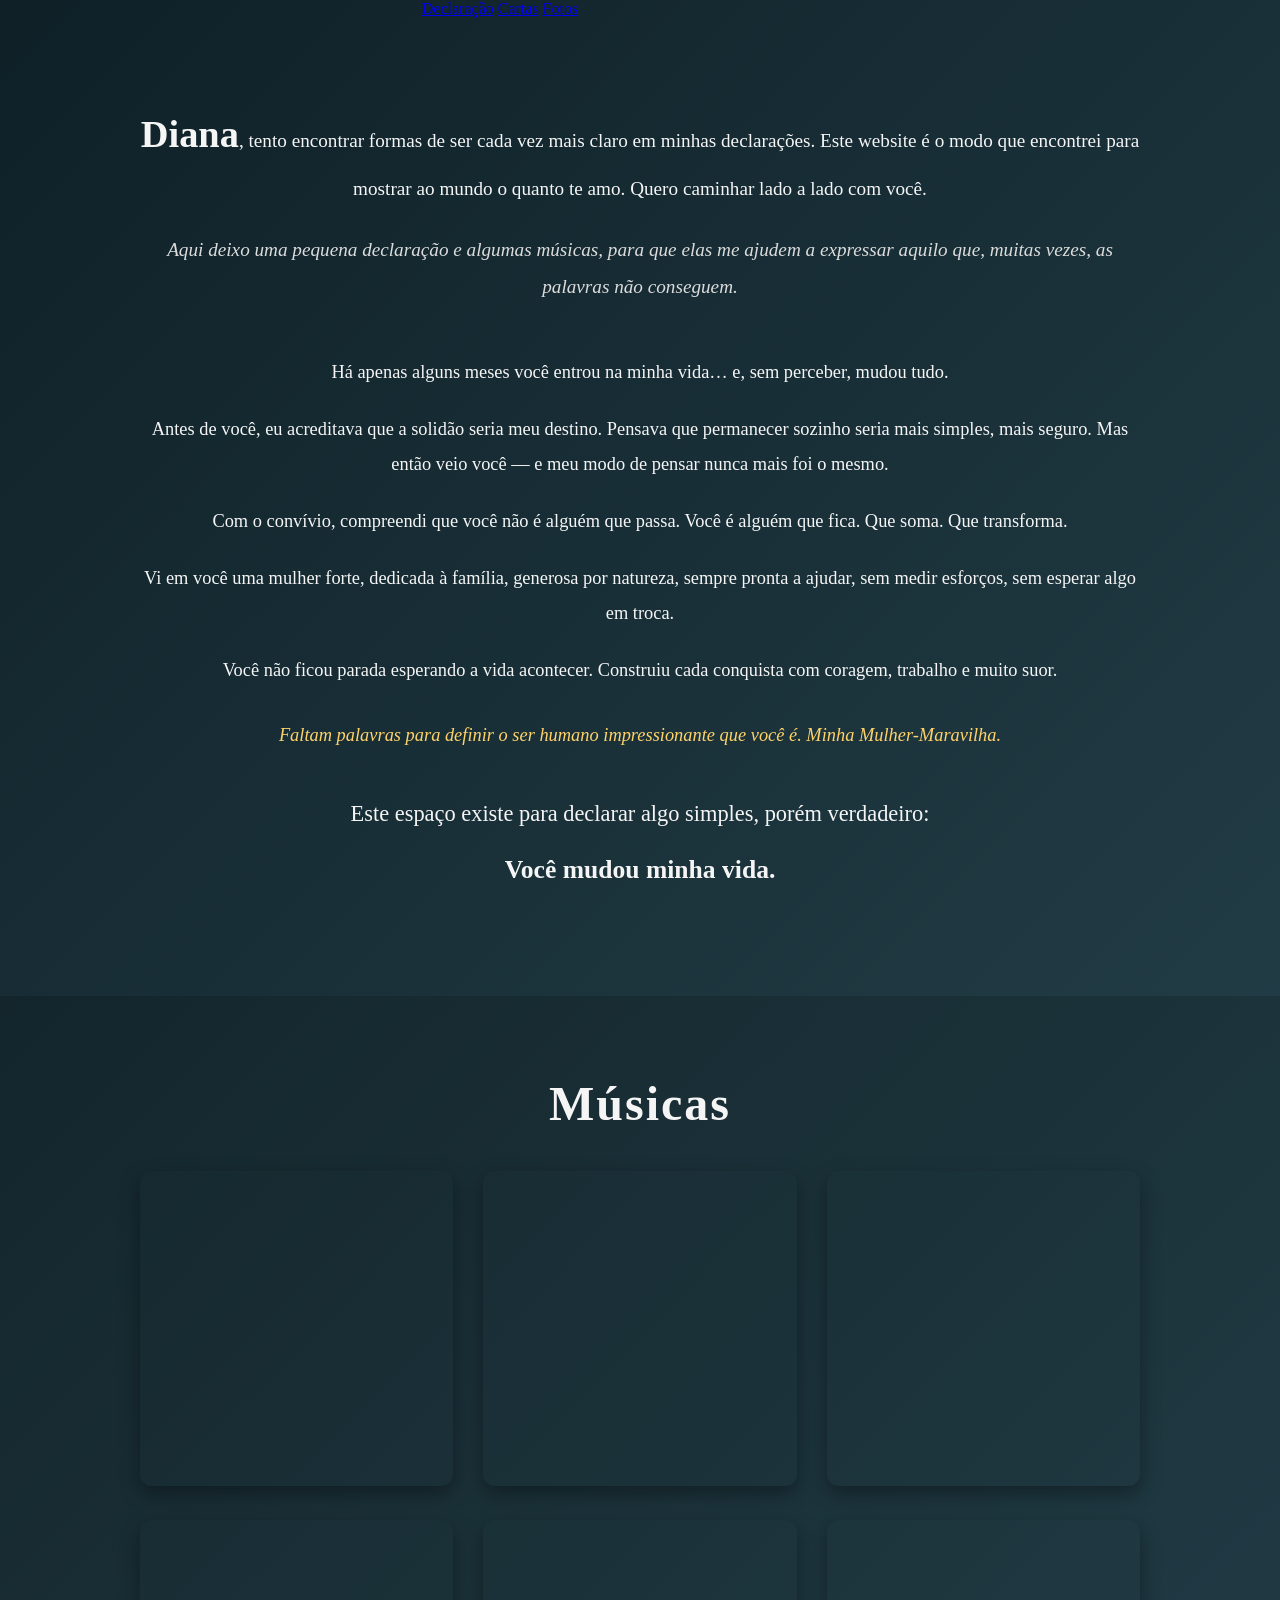
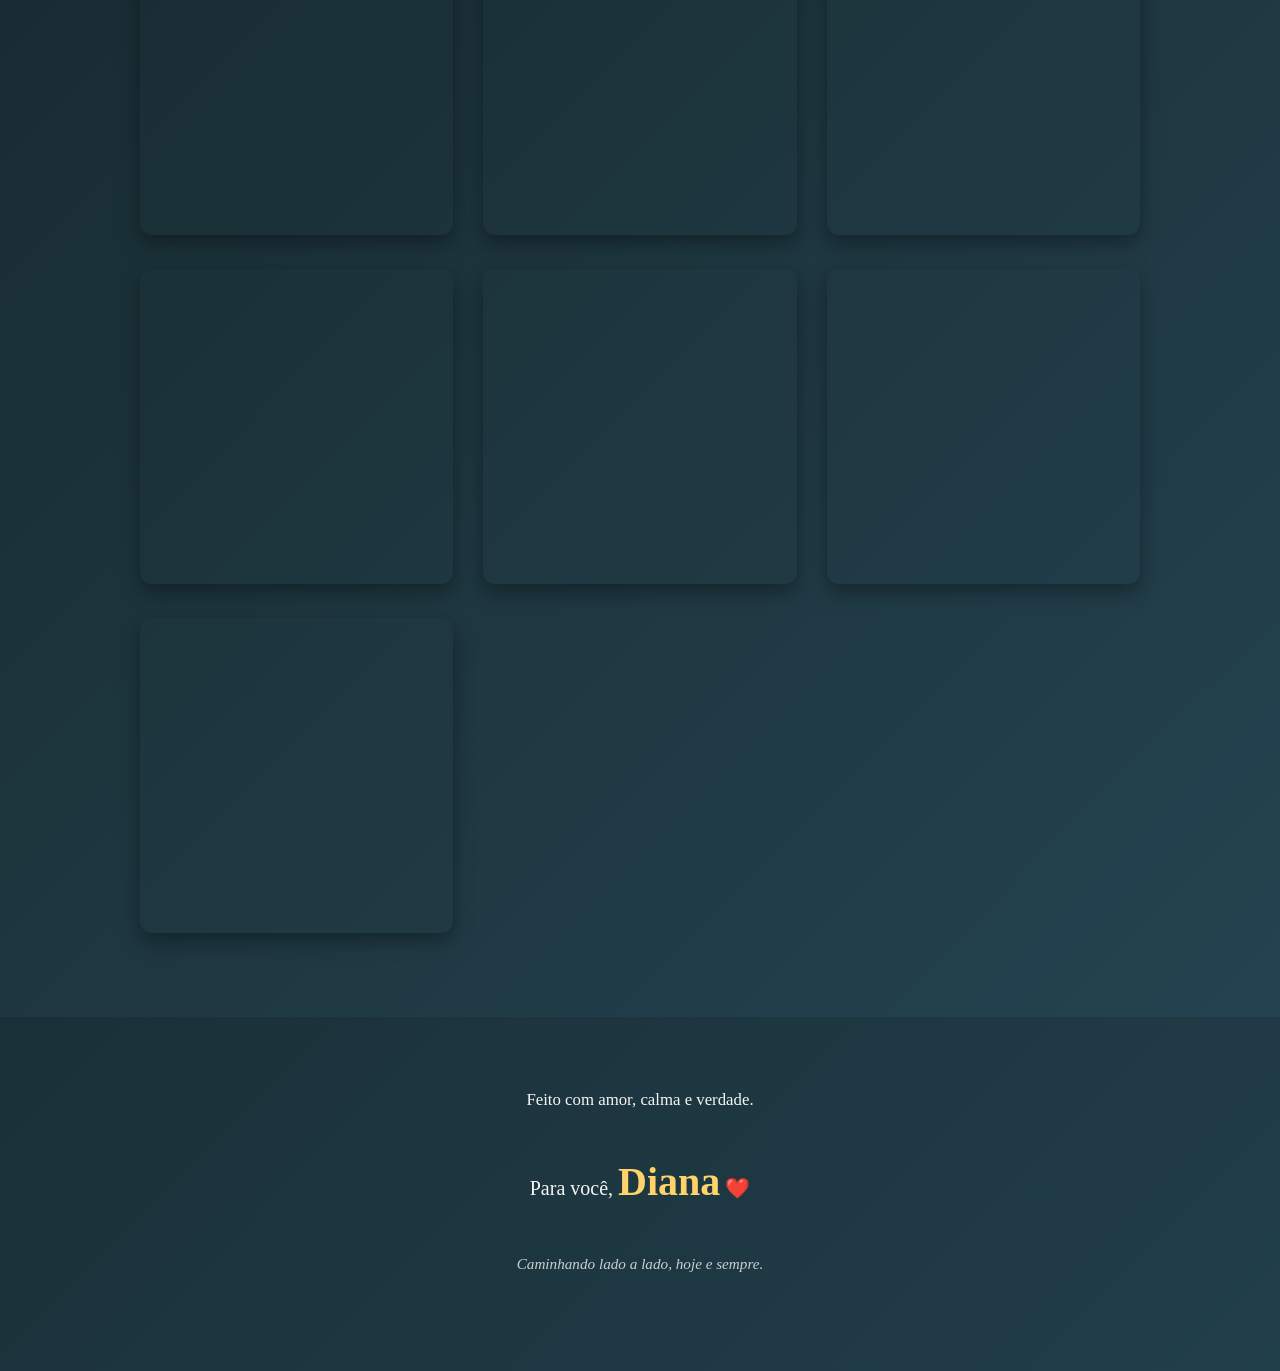
==== index.html @ 95acbd1a "novos arquivos criados e repaginados" ====
<!DOCTYPE html>
<html lang="pt-BR">

<head>
    <meta charset="UTF-8">
    <title>Diana</title>
    <meta name="viewport" content="width=device-width, initial-scale=1.0">
    <link rel="stylesheet" href="style.css">
</head>

<body>

<!-- NAV -->
<nav class="nav">
    <div class="container nav-content">
        <a href="index.html">Declaração</a>
        <a href="cartas.html">Cartas</a>
        <a href="fotos.html">Fotos</a>
    </div>
</nav>

<!-- SEÇÃO HERO / DECLARAÇÃO -->
<section id="declaracao" class="section hero">
    <div class="container">

        <p class="intro">
            <strong>Diana</strong>, tento encontrar formas de ser cada vez mais claro em minhas declarações.
            Este website é o modo que encontrei para mostrar ao mundo o quanto te amo.
            Quero caminhar lado a lado com você.
        </p>

        <p class="intro secondary">
            Aqui deixo uma pequena declaração e algumas músicas,
            para que elas me ajudem a expressar aquilo que,
            muitas vezes, as palavras não conseguem.
        </p>

        <p>
            Há apenas alguns meses você entrou na minha vida…
            e, sem perceber, mudou tudo.
        </p>

        <p>
            Antes de você, eu acreditava que a solidão seria meu destino.
            Pensava que permanecer sozinho seria mais simples, mais seguro.
            Mas então veio você — e meu modo de pensar nunca mais foi o mesmo.
        </p>

        <p>
            Com o convívio, compreendi que você não é alguém que passa.
            Você é alguém que fica. Que soma. Que transforma.
        </p>

        <p>
            Vi em você uma mulher forte, dedicada à família,
            generosa por natureza, sempre pronta a ajudar,
            sem medir esforços, sem esperar algo em troca.
        </p>

        <p>
            Você não ficou parada esperando a vida acontecer.
            Construiu cada conquista com coragem, trabalho e muito suor.
        </p>

        <p class="highlight">
            Faltam palavras para definir o ser humano impressionante que você é.
            Minha Mulher-Maravilha.
        </p>

        <p class="final">
            Este espaço existe para declarar algo simples, porém verdadeiro:
            <strong>Você mudou minha vida.</strong>
        </p>

    </div>
</section>

<!-- SEÇÃO DE MÚSICAS -->
<section id="musicas" class="section videos">
    <div class="container">

        <h2 class="title">Músicas</h2>

        <div class="video-grid">

            <div class="video">
                <iframe width="560" height="315" src="https://www.youtube.com/embed/jTzoWCG6Zo8"
                    allowfullscreen></iframe>
            </div>

            <div class="video">
                <iframe width="560" height="315" src="https://www.youtube.com/embed/eQvHHmiQ5Ko"
                    allowfullscreen></iframe>
            </div>

            <div class="video">
                <iframe width="560" height="315" src="https://www.youtube.com/embed/bVnehbbwViw"
                    allowfullscreen></iframe>
            </div>

            <div class="video">
                <iframe width="560" height="315" src="https://www.youtube.com/embed/cw1lJ0A90tI"
                    allowfullscreen></iframe>
            </div>

            <div class="video">
                <iframe width="560" height="315" src="https://www.youtube.com/embed/kEXvE90XsfE"
                    allowfullscreen></iframe>
            </div>

            <div class="video">
                <iframe width="560" height="315" src="https://www.youtube.com/embed/FUz0a2cl_RM"
                    allowfullscreen></iframe>
            </div>

            <div class="video">
                <iframe width="560" height="315" src="https://www.youtube.com/embed/aOZtyyRQQQA"
                    allowfullscreen></iframe>
            </div>

            <div class="video">
                <iframe width="560" height="315" src="https://www.youtube.com/embed/MO37-1KgcI4"
                    allowfullscreen></iframe>
            </div>

            <div class="video">
                <iframe width="560" height="315" src="https://www.youtube.com/embed/VVKY1vP4ZAg"
                    allowfullscreen></iframe>
            </div>
            <div class="video">
                <iframe width="560" height="315" src="https://www.youtube.com/embed/VndDRR2Q6zM?si=vUUHuiVR4_WzWeII" title="YouTube video player" frameborder="0" allow="accelerometer; autoplay; clipboard-write; encrypted-media; gyroscope; picture-in-picture; web-share" referrerpolicy="strict-origin-when-cross-origin" allowfullscreen></iframe>
            </div>

        </div>
    </div>
</section>

<footer class="footer">
    <div class="container footer-content">

        <p class="footer-text">
            Feito com amor, calma e verdade.
        </p>

        <p class="footer-heart">
            Para você, <strong>Diana</strong> ❤️
        </p>

        <p class="footer-signature">
            Caminhando lado a lado, hoje e sempre.
        </p>

    </div>
</footer>

</body>
</html>
---- style.css ----
/* RESET */
* {
    margin: 0;
    padding: 0;
    box-sizing: border-box;
}

/* BASE */
body {
    font-family: 'Georgia', serif;
    background: linear-gradient(135deg, #0f2027, #203a43, #2c5364);
    color: #f5f5f5;
    min-height: 100vh;
    scroll-behavior: smooth;
}

.intro {
    font-size: 1.2rem;
    line-height: 1.9;
    margin-bottom: 25px;
    opacity: 0;
    animation: fadeUp 1.8s ease forwards;
}

.intro.secondary {
    font-style: italic;
    color: #dcdcdc;
    margin-bottom: 50px;
}

/* ESTRUTURA */
.section {
    padding: 80px 20px;
    display: flex;
    justify-content: center;
}

.container {
    max-width: 1000px;
    width: 100%;
    text-align: center;
    animation: fadeUp 1.6s ease forwards;
    opacity: 0;
}

/* TÍTULOS */
.title {
    font-size: 3rem;
    letter-spacing: 2px;
    margin-bottom: 40px;
    animation: fadeDown 1.2s ease forwards;
    opacity: 0;
}

strong {
    font-size: 2em;
}

/* TEXTO */
p {
    font-size: 1.15rem;
    line-height: 1.9;
    margin-bottom: 22px;
}

/* DESTAQUES */
.highlight {
    font-style: italic;
    color: #ffd369;
    margin-top: 30px;
}

.final {
    font-size: 1.4rem;
    margin-top: 40px;
}

.final strong {
    display: block;
    margin-top: 10px;
    font-size: 1.6rem;
}

/* VÍDEOS */
.videos {
    background: rgba(0, 0, 0, 0.15);
}

.video-grid {
    display: grid;
    grid-template-columns: repeat(auto-fit, minmax(280px, 1fr));
    gap: 30px;
}

.video iframe {
    width: 100%;
    aspect-ratio: 16 / 9;
    border-radius: 12px;
    border: none;
    box-shadow: 0 8px 20px rgba(0, 0, 0, 0.35);
}

/* FOOTER */
.footer {
    background: rgba(0, 0, 0, 0.25);
    padding: 50px 20px;
    width: 100%;
}

.footer-content {
    max-width: 900px;
    margin: 0 auto;
    text-align: center;
    display: flex;
    flex-direction: column;
    gap: 14px;
    animation: fadeUp 1.2s ease forwards;
    opacity: 0;
}

/* TEXTOS */
.footer-text {
    font-size: 1.05rem;
    line-height: 1.6;
}

.footer-heart {
    font-size: 1.25rem;
    line-height: 1.6;
}

.footer-heart strong {
    color: #ffd369;
}

.footer-signature {
    font-size: 0.95rem;
    font-style: italic;
    opacity: 0.8;
}

/* CORAÇÃO ANIMADO */
.footer-heart span {
    display: inline-block;
    animation: pulse 1.6s infinite;
}

/* ANIMAÇÃO */
@keyframes pulse {
    0% { transform: scale(1); }
    50% { transform: scale(1.12); }
    100% { transform: scale(1); }
}

/* MOBILE */
@media (max-width: 600px) {
    .footer {
        padding: 40px 16px;
    }

    .footer-text {
        font-size: 1rem;
    }

    .footer-heart {
        font-size: 1.15rem;
    }

    .footer-signature {
        font-size: 0.9rem;
    }
}

/* TELAS GRANDES */
@media (min-width: 1200px) {
    .footer {
        padding: 70px 20px;
    }
}


@keyframes pulse {
    0% { transform: scale(1); }
    50% { transform: scale(1.15); }
    100% { transform: scale(1); }
}


/* ANIMAÇÕES */
@keyframes fadeUp {
    from {
        opacity: 0;
        transform: translateY(40px);
    }
    to {
        opacity: 1;
        transform: translateY(0);
    }
}

@keyframes fadeDown {
    from {
        opacity: 0;
        transform: translateY(-40px);
    }
    to {
        opacity: 1;
        transform: translateY(0);
    }
}

/* RESPONSIVO */
@media (max-width: 600px) {
    .title {
        font-size: 2.2rem;
    }

    p {
        font-size: 1.05rem;
    }
}
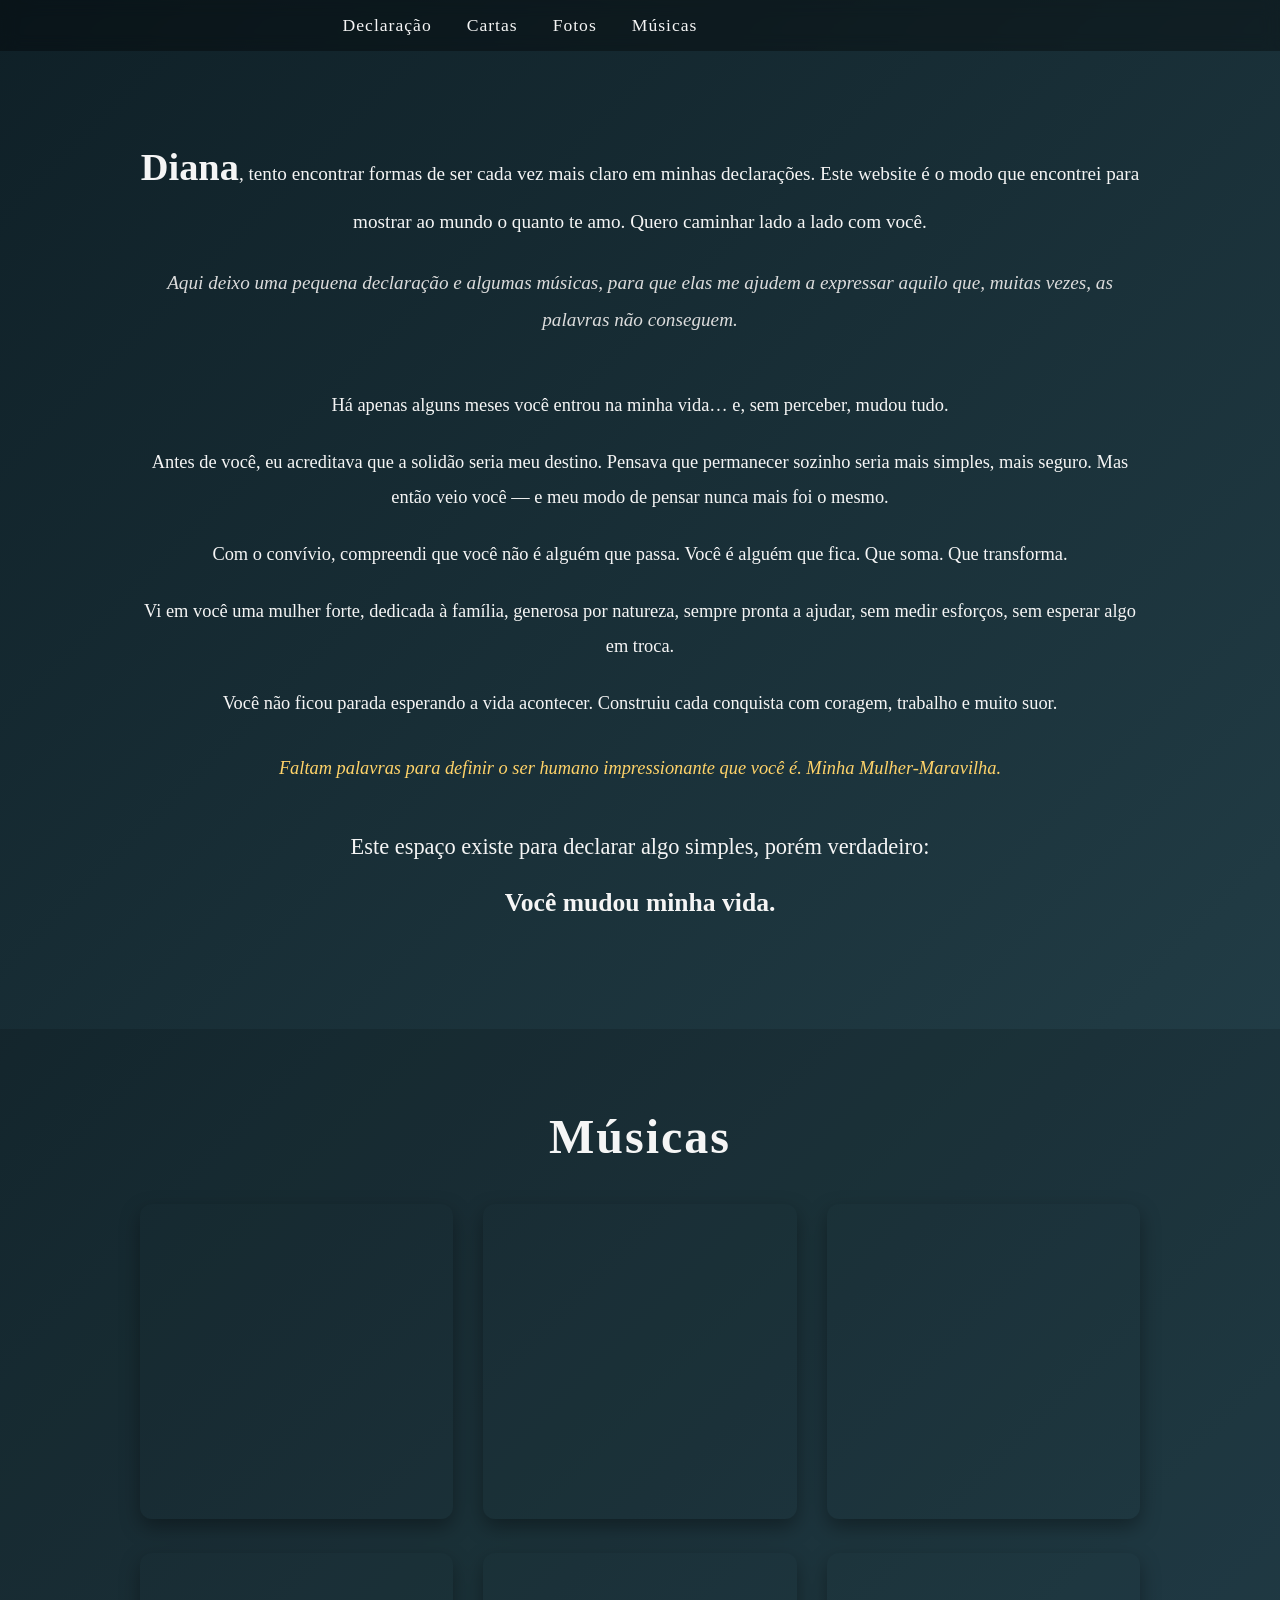
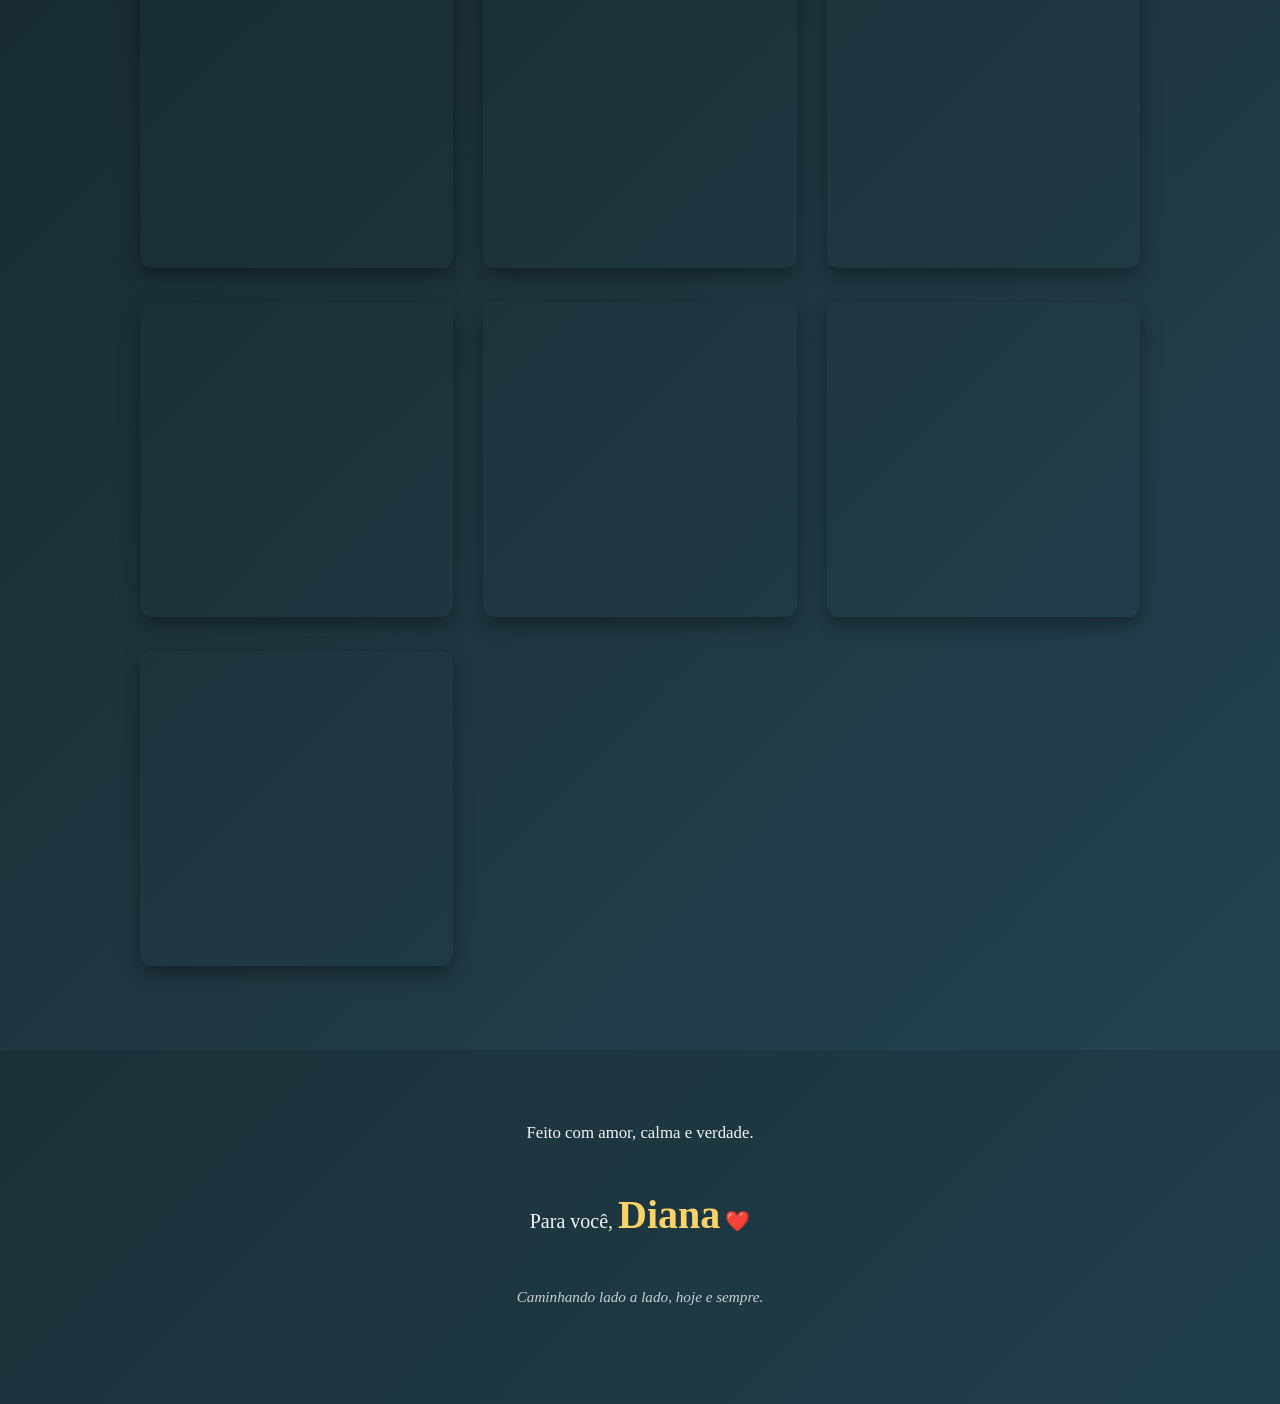
==== commit 3ee9705d: "alterado menu nasv, add novo item" ====
--- a/index.html
+++ b/index.html
@@ -16,6 +16,7 @@
         <a href="index.html">Declaração</a>
         <a href="cartas.html">Cartas</a>
         <a href="fotos.html">Fotos</a>
+        <a href="videos.html">Músicas</a>
     </div>
 </nav>
 
--- a/style.css
+++ b/style.css
@@ -219,3 +219,117 @@
         font-size: 1.05rem;
     }
 }
+
+/* ================= NAV ================= */
+
+.nav {
+    position: sticky;
+    top: 0;
+    background: rgba(0,0,0,0.35);
+    backdrop-filter: blur(8px);
+    padding: 15px 20px;
+    z-index: 1000;
+}
+
+.nav-content {
+    display: flex;
+    justify-content: center;
+    gap: 35px;
+}
+
+.nav a {
+    color: #f5f5f5;
+    text-decoration: none;
+    font-size: 1.1rem;
+    letter-spacing: 1px;
+    position: relative;
+}
+
+.nav a::after {
+    content: "";
+    position: absolute;
+    width: 0;
+    height: 2px;
+    background: #ffd369;
+    left: 0;
+    bottom: -5px;
+    transition: 0.3s;
+}
+
+.nav a:hover::after {
+    width: 100%;
+}
+
+/* ================= CARTAS ================= */
+
+.cartas-grid {
+    display: grid;
+    grid-template-columns: repeat(auto-fit, minmax(280px,1fr));
+    gap: 30px;
+    margin-top: 40px;
+}
+
+.carta {
+    background: rgba(255,255,255,0.08);
+    padding: 30px;
+    border-radius: 14px;
+    backdrop-filter: blur(6px);
+    box-shadow: 0 8px 25px rgba(0,0,0,0.3);
+    transition: 0.4s;
+}
+
+.carta:hover {
+    transform: translateY(-10px) scale(1.02);
+}
+
+.carta h3 {
+    color: #ffd369;
+    margin-bottom: 15px;
+}
+
+/* ================= FOTOS ================= */
+
+.fotos-grid {
+    display: grid;
+    grid-template-columns: repeat(auto-fit,minmax(220px,1fr));
+    gap: 20px;
+    margin-top: 40px;
+}
+
+.fotos-grid img {
+    width: 100%;
+    border-radius: 14px;
+    transition: 0.4s;
+    box-shadow: 0 8px 20px rgba(0,0,0,0.35);
+}
+
+.fotos-grid img:hover {
+    transform: scale(1.08);
+}
+
+/* LIGHTBOX */
+
+.lightbox {
+    display: none;
+    position: fixed;
+    z-index: 2000;
+    left: 0;
+    top: 0;
+    width: 100%;
+    height: 100%;
+    background: rgba(0,0,0,0.85);
+    justify-content: center;
+    align-items: center;
+}
+
+.lightbox-img {
+    max-width: 90%;
+    max-height: 90%;
+    border-radius: 14px;
+    box-shadow: 0 0 30px rgba(0,0,0,0.8);
+    animation: fadeUp 0.4s ease;
+}
+
+.fotos-grid img {
+    cursor: pointer;
+}
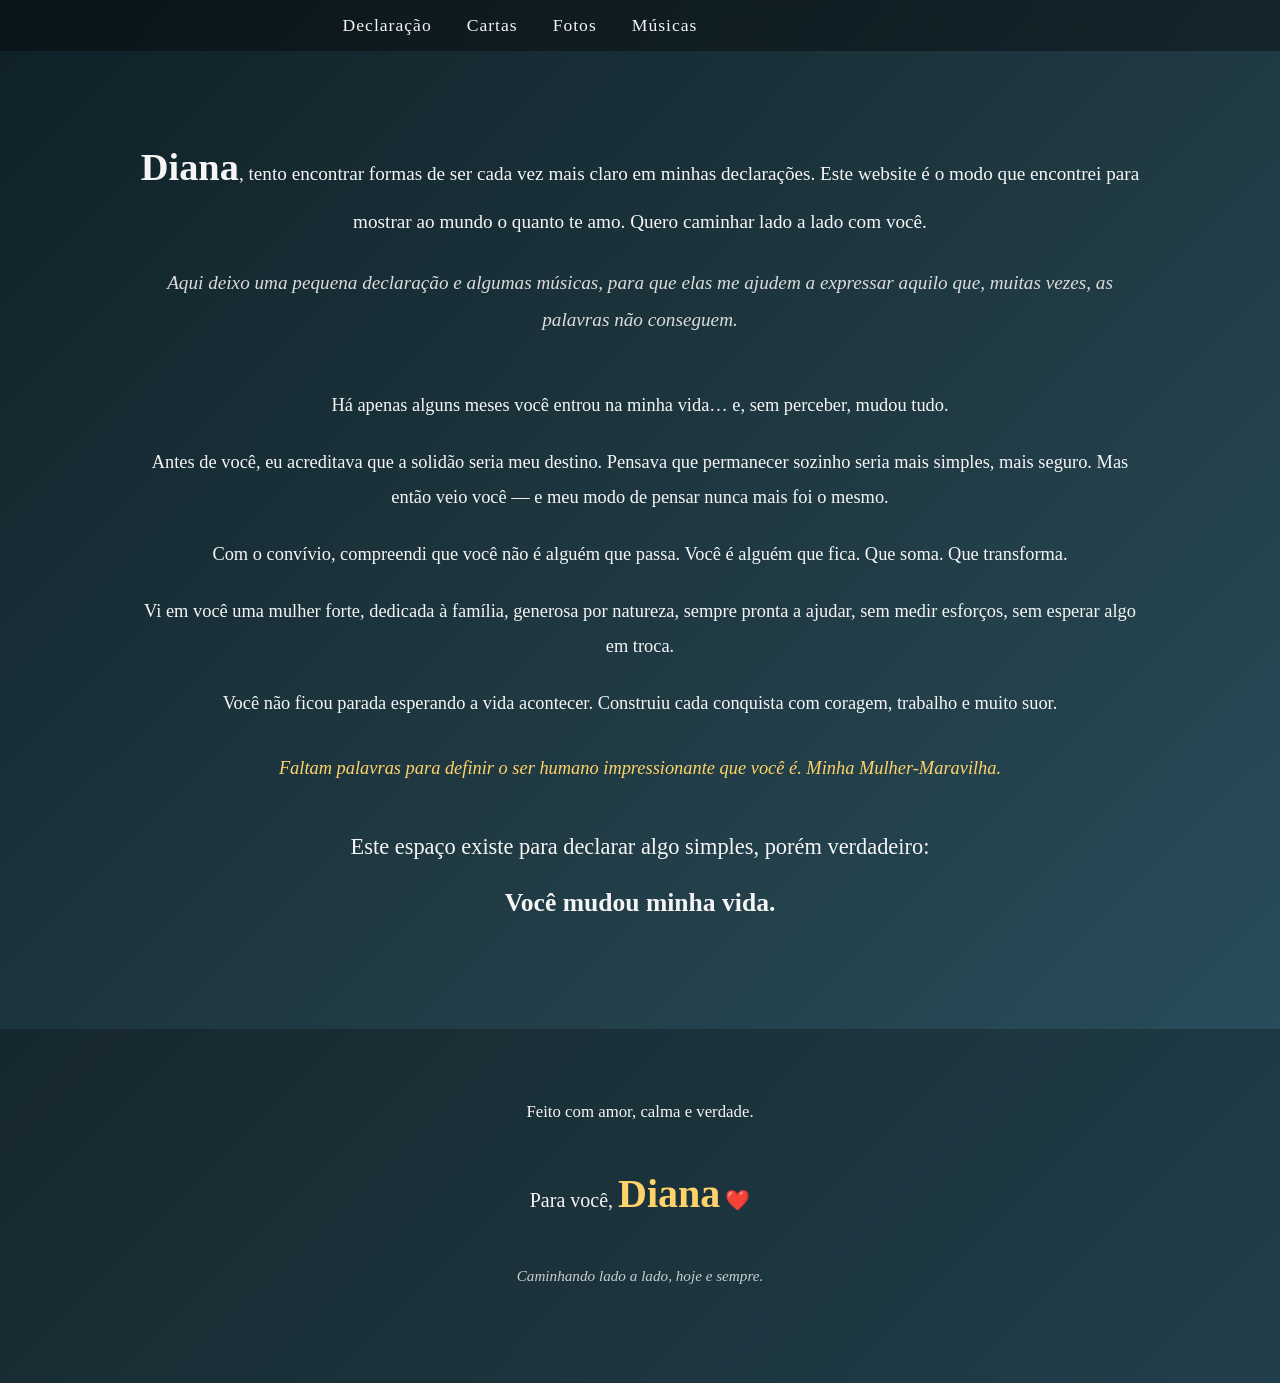
==== commit df769c1e: "remocao das musicas do index" ====
--- a/index.html
+++ b/index.html
@@ -76,66 +76,6 @@
     </div>
 </section>
 
-<!-- SEÇÃO DE MÚSICAS -->
-<section id="musicas" class="section videos">
-    <div class="container">
-
-        <h2 class="title">Músicas</h2>
-
-        <div class="video-grid">
-
-            <div class="video">
-                <iframe width="560" height="315" src="https://www.youtube.com/embed/jTzoWCG6Zo8"
-                    allowfullscreen></iframe>
-            </div>
-
-            <div class="video">
-                <iframe width="560" height="315" src="https://www.youtube.com/embed/eQvHHmiQ5Ko"
-                    allowfullscreen></iframe>
-            </div>
-
-            <div class="video">
-                <iframe width="560" height="315" src="https://www.youtube.com/embed/bVnehbbwViw"
-                    allowfullscreen></iframe>
-            </div>
-
-            <div class="video">
-                <iframe width="560" height="315" src="https://www.youtube.com/embed/cw1lJ0A90tI"
-                    allowfullscreen></iframe>
-            </div>
-
-            <div class="video">
-                <iframe width="560" height="315" src="https://www.youtube.com/embed/kEXvE90XsfE"
-                    allowfullscreen></iframe>
-            </div>
-
-            <div class="video">
-                <iframe width="560" height="315" src="https://www.youtube.com/embed/FUz0a2cl_RM"
-                    allowfullscreen></iframe>
-            </div>
-
-            <div class="video">
-                <iframe width="560" height="315" src="https://www.youtube.com/embed/aOZtyyRQQQA"
-                    allowfullscreen></iframe>
-            </div>
-
-            <div class="video">
-                <iframe width="560" height="315" src="https://www.youtube.com/embed/MO37-1KgcI4"
-                    allowfullscreen></iframe>
-            </div>
-
-            <div class="video">
-                <iframe width="560" height="315" src="https://www.youtube.com/embed/VVKY1vP4ZAg"
-                    allowfullscreen></iframe>
-            </div>
-            <div class="video">
-                <iframe width="560" height="315" src="https://www.youtube.com/embed/VndDRR2Q6zM?si=vUUHuiVR4_WzWeII" title="YouTube video player" frameborder="0" allow="accelerometer; autoplay; clipboard-write; encrypted-media; gyroscope; picture-in-picture; web-share" referrerpolicy="strict-origin-when-cross-origin" allowfullscreen></iframe>
-            </div>
-
-        </div>
-    </div>
-</section>
-
 <footer class="footer">
     <div class="container footer-content">
 
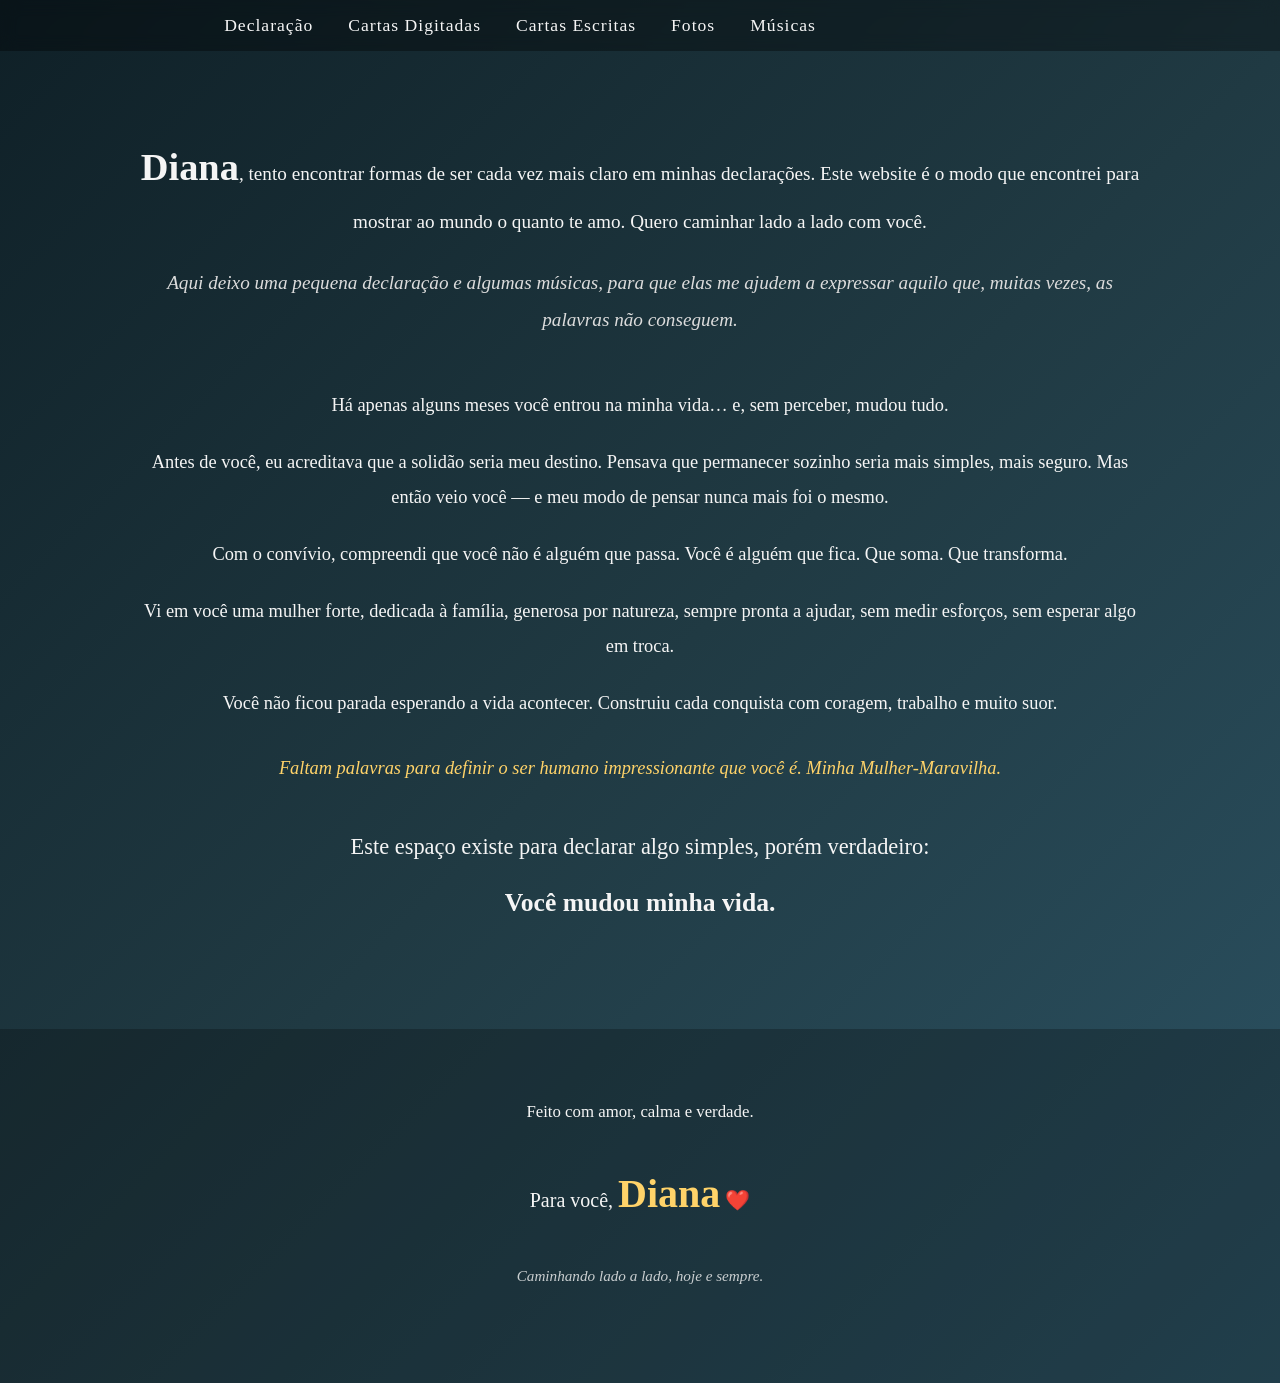
==== commit 634ed3f7: "atualizado nava dos html" ====
--- a/index.html
+++ b/index.html
@@ -14,7 +14,8 @@
 <nav class="nav">
     <div class="container nav-content">
         <a href="index.html">Declaração</a>
-        <a href="cartas.html">Cartas</a>
+        <a href="cartas.html">Cartas Digitadas</a>
+        <a href="cartas-digitalizadas.html">Cartas Escritas</a>
         <a href="fotos.html">Fotos</a>
         <a href="videos.html">Músicas</a>
     </div>
--- a/style.css
+++ b/style.css
@@ -262,29 +262,46 @@
 
 /* ================= CARTAS ================= */
 
+/* ================= CARTAS - 2 POR LINHA ================= */
+
 .cartas-grid {
-    display: grid;
-    grid-template-columns: repeat(auto-fit, minmax(280px,1fr));
+    display: flex;
+    flex-direction: column;
     gap: 30px;
     margin-top: 40px;
 }
 
 .carta {
     background: rgba(255,255,255,0.08);
-    padding: 30px;
-    border-radius: 14px;
+    padding: 40px;
+    border-radius: 18px;
     backdrop-filter: blur(6px);
-    box-shadow: 0 8px 25px rgba(0,0,0,0.3);
-    transition: 0.4s;
+    box-shadow: 0 12px 30px rgba(0,0,0,0.35);
+    transition: 0.4s ease;
+    text-align: left;
+    min-height: 250px;
 }
 
 .carta:hover {
-    transform: translateY(-10px) scale(1.02);
+    transform: translateY(-8px);
 }
 
 .carta h3 {
     color: #ffd369;
-    margin-bottom: 15px;
+    margin-bottom: 20px;
+    font-size: 1.4rem;
+}
+
+.carta p {
+    font-size: 1.15rem;
+    line-height: 1.8;
+}
+
+/* Responsivo - celular */
+@media (max-width: 768px) {
+    .cartas-grid {
+        grid-template-columns: 1fr;
+    }
 }
 
 /* ================= FOTOS ================= */
@@ -333,3 +350,4 @@
 .fotos-grid img {
     cursor: pointer;
 }
+
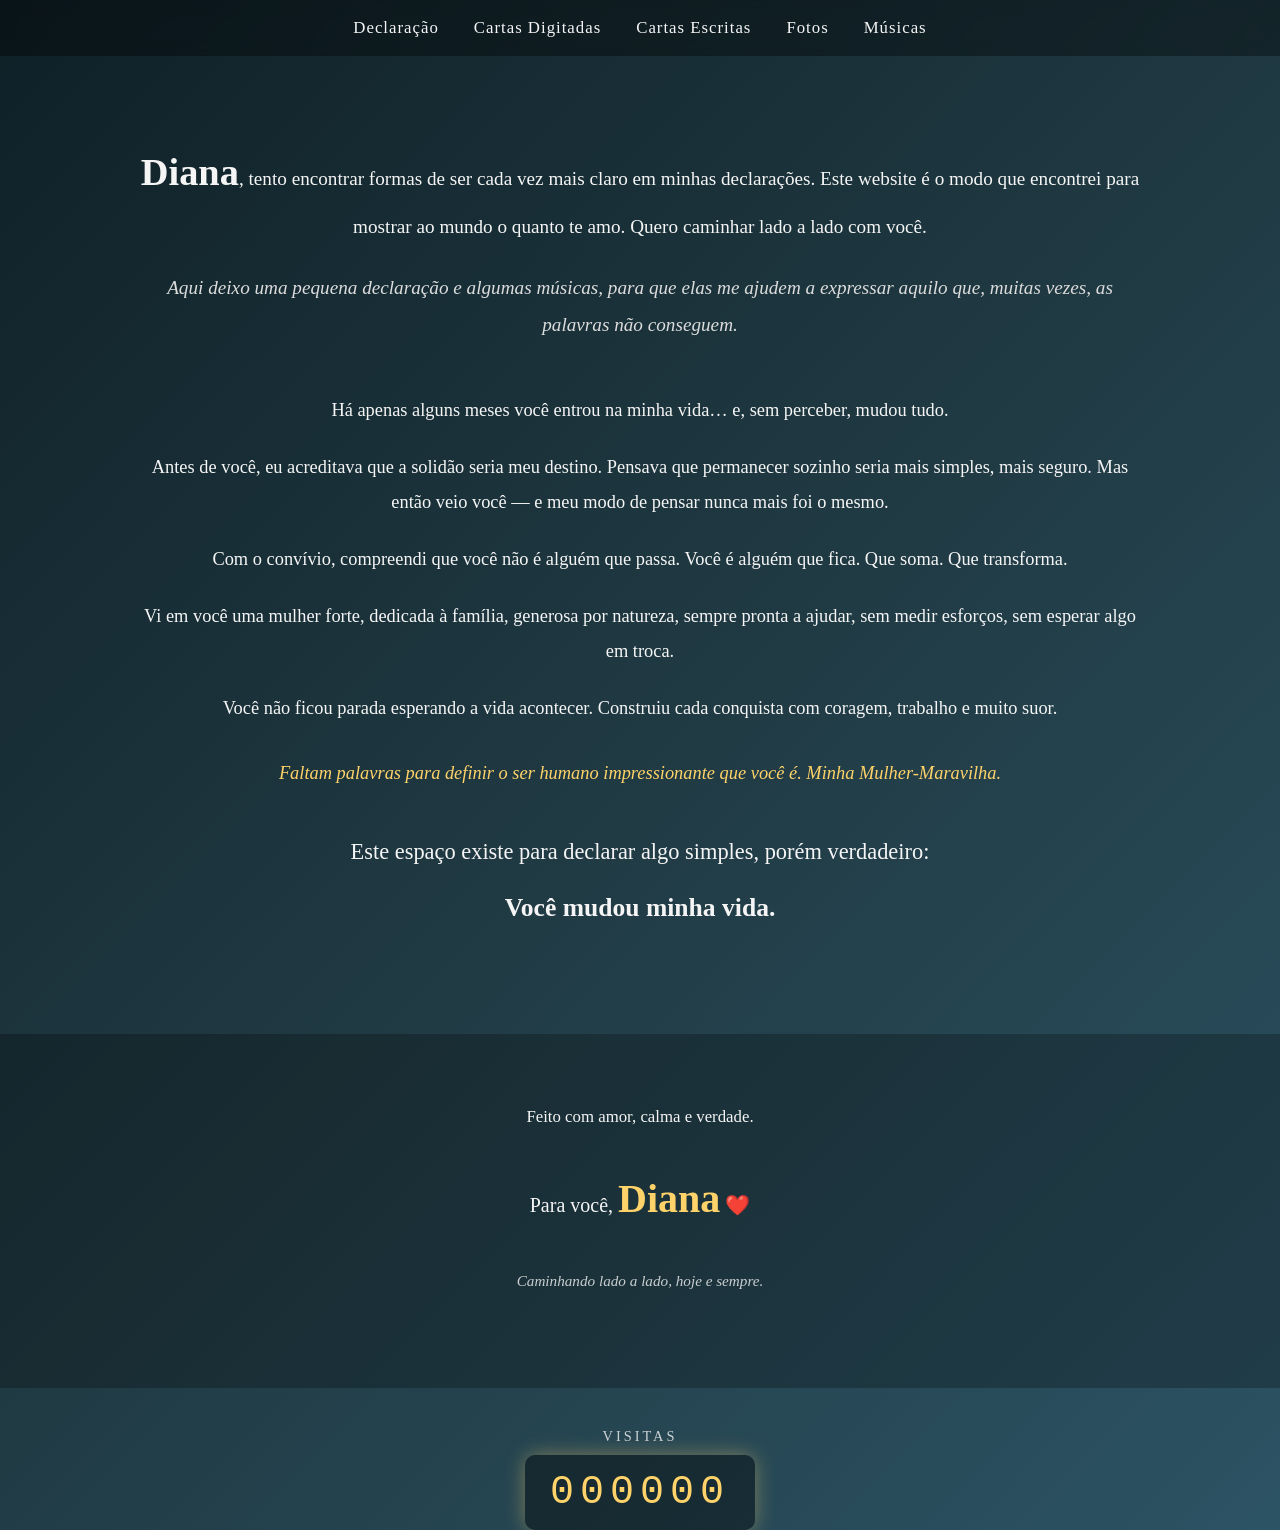
==== commit e3b50e34: "incrementando contador de visualizacao" ====
--- a/index.html
+++ b/index.html
@@ -94,6 +94,11 @@
 
     </div>
 </footer>
+<div class="contador-box">
+    <div class="contador-label">VISITAS</div>
+    <div id="contador-digital" class="contador-digital">000000</div>
+</div>
 
+<script src="contador.js"></script>
 </body>
 </html>
--- a/style.css
+++ b/style.css
@@ -223,26 +223,29 @@
 /* ================= NAV ================= */
 
 .nav {
-    position: sticky;
-    top: 0;
+    width: 100%;
+    padding: 18px 0;
     background: rgba(0,0,0,0.35);
     backdrop-filter: blur(8px);
-    padding: 15px 20px;
-    z-index: 1000;
 }
 
 .nav-content {
+    max-width: 1000px;
+    margin: 0 auto;          /* centraliza o container */
     display: flex;
-    justify-content: center;
+    justify-content: center; /* centraliza os links */
+    align-items: center;
     gap: 35px;
+    flex-wrap: wrap;
 }
 
 .nav a {
     color: #f5f5f5;
     text-decoration: none;
-    font-size: 1.1rem;
+    font-size: 1.05rem;
     letter-spacing: 1px;
     position: relative;
+    transition: 0.3s;
 }
 
 .nav a::after {
@@ -339,15 +342,62 @@
     align-items: center;
 }
 
-.lightbox-img {
-    max-width: 90%;
-    max-height: 90%;
-    border-radius: 14px;
-    box-shadow: 0 0 30px rgba(0,0,0,0.8);
-    animation: fadeUp 0.4s ease;
+.lightbox img{
+    max-width: 95vw;
+    max-height: 95vh;
+    object-fit: contain;
+    border-radius:12px;
+    transition: transform 0.3s ease;
+    box-shadow:0 0 40px rgba(0,0,0,0.8);
 }
 
 .fotos-grid img {
     cursor: pointer;
 }
 
+/* ================= CARTAS DIGITALIZADAS ================= */
+
+.cartas-escritas-grid{
+    display:grid;
+    grid-template-columns: repeat(auto-fit,minmax(280px,1fr));
+    gap:30px;
+    margin-top:40px;
+}
+
+.carta-escrita img{
+    width:100%;
+    border-radius:14px;
+    box-shadow:0 10px 30px rgba(0,0,0,0.4);
+    transition:0.4s;
+    cursor:pointer;
+}
+
+.carta-escrita img:hover{
+    transform:scale(1.05);
+}
+
+/* ================= CONTADOR DIGITAL ================= */
+
+.contador-box{
+    margin-top:40px;
+    text-align:center;
+}
+
+.contador-label{
+    font-size:0.9rem;
+    letter-spacing:3px;
+    margin-bottom:10px;
+    opacity:0.8;
+}
+
+.contador-digital{
+    font-family: 'Courier New', monospace;
+    font-size:2.5rem;
+    letter-spacing:6px;
+    color:#ffd369;
+    background:rgba(0,0,0,0.4);
+    display:inline-block;
+    padding:15px 25px;
+    border-radius:10px;
+    box-shadow:0 0 20px rgba(255,211,105,0.4);
+}
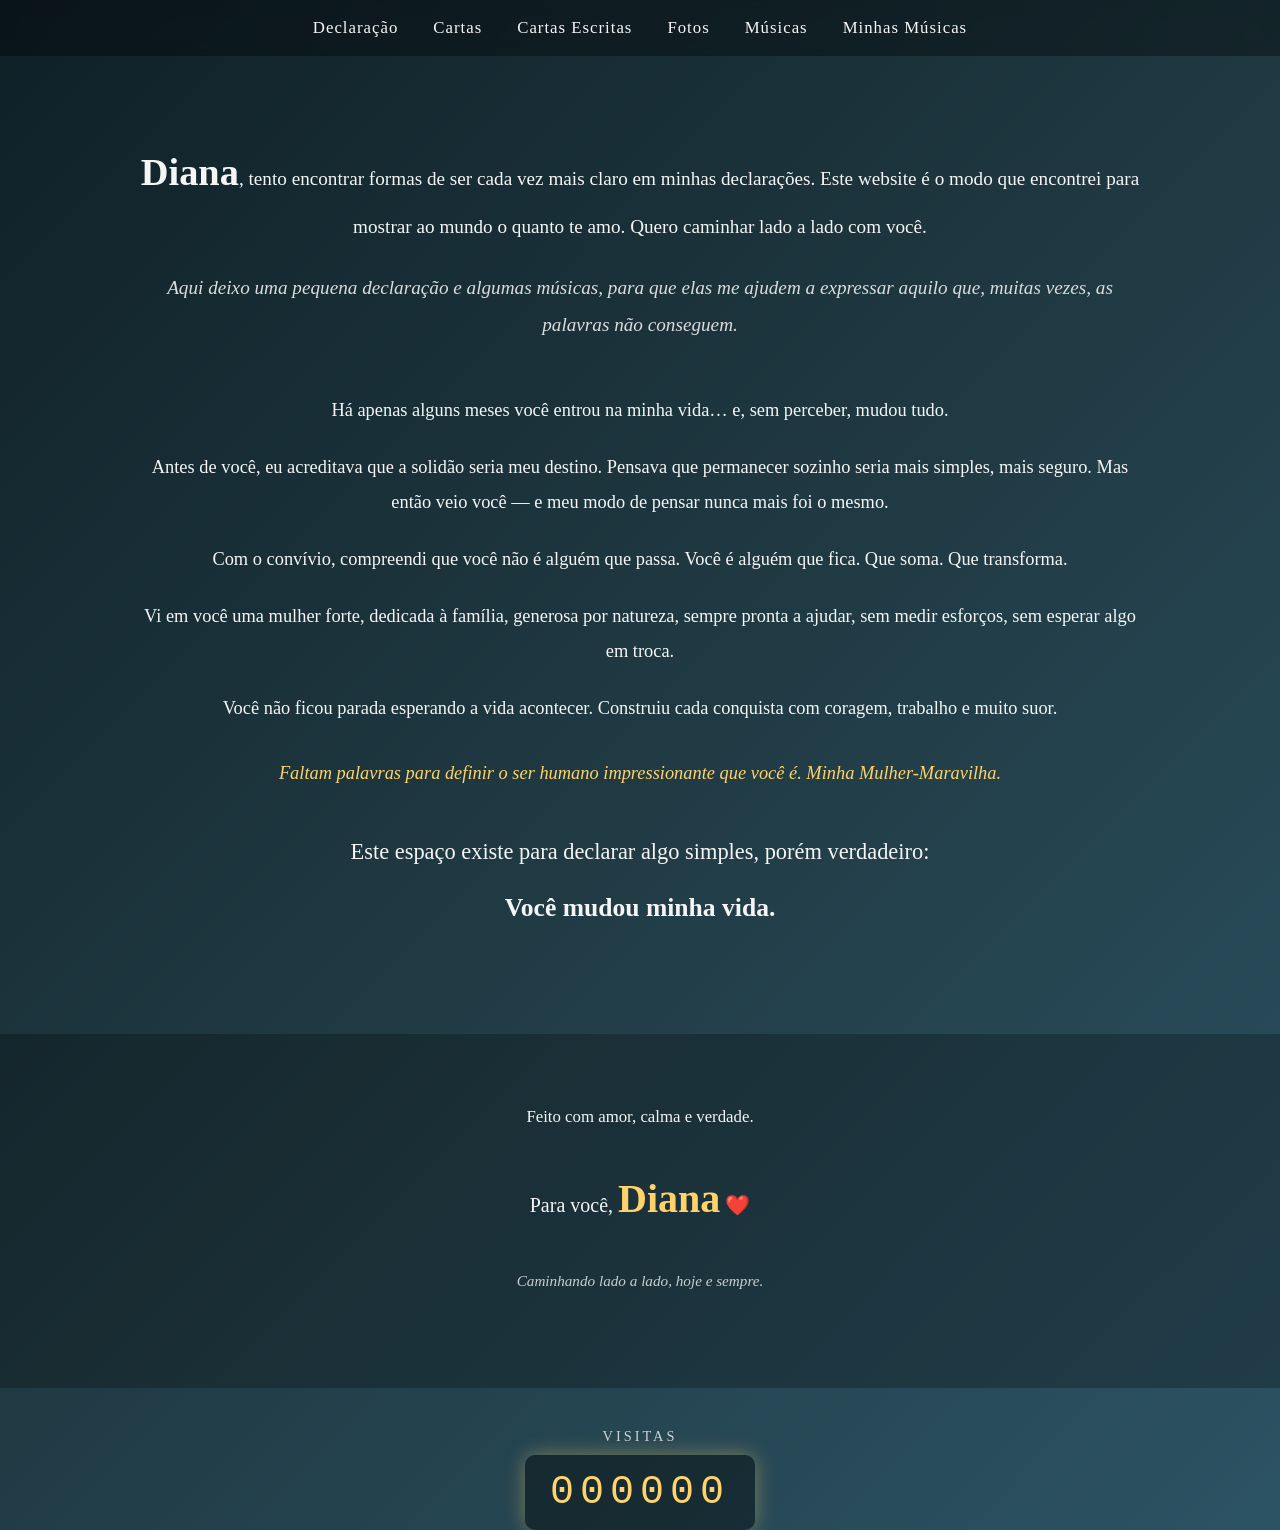
==== commit efc7a723: "corridigo o nav de todos os html para add no html de musicas-autorais" ====
--- a/index.html
+++ b/index.html
@@ -14,10 +14,11 @@
 <nav class="nav">
     <div class="container nav-content">
         <a href="index.html">Declaração</a>
-        <a href="cartas.html">Cartas Digitadas</a>
+        <a href="cartas.html">Cartas</a>
         <a href="cartas-digitalizadas.html">Cartas Escritas</a>
         <a href="fotos.html">Fotos</a>
         <a href="videos.html">Músicas</a>
+        <a href="musicas-autorais.html">Minhas Músicas</a>
     </div>
 </nav>
 
--- a/style.css
+++ b/style.css
@@ -400,4 +400,37 @@
     padding:15px 25px;
     border-radius:10px;
     box-shadow:0 0 20px rgba(255,211,105,0.4);
+}
+
+/* ================= MÚSICAS AUTORAIS ================= */
+
+.musica-box{
+    margin-top:60px;
+    padding:30px;
+    background:rgba(255,255,255,0.08);
+    border-radius:15px;
+    backdrop-filter:blur(6px);
+    box-shadow:0 10px 30px rgba(0,0,0,0.3);
+}
+
+.musica-titulo{
+    margin-bottom:20px;
+    color:#ffd369;
+}
+
+.player{
+    width:100%;
+    margin-bottom:5px;
+}
+
+.letra{
+    text-align:left;
+    line-height:1;
+    font-style:italic;
+    white-space:pre-line;
+}
+
+.letra p{
+    margin-bottom: 2px;   /* diminui espaço entre blocos */
+    line-height: 1;      /* reduz altura da linha */
 }
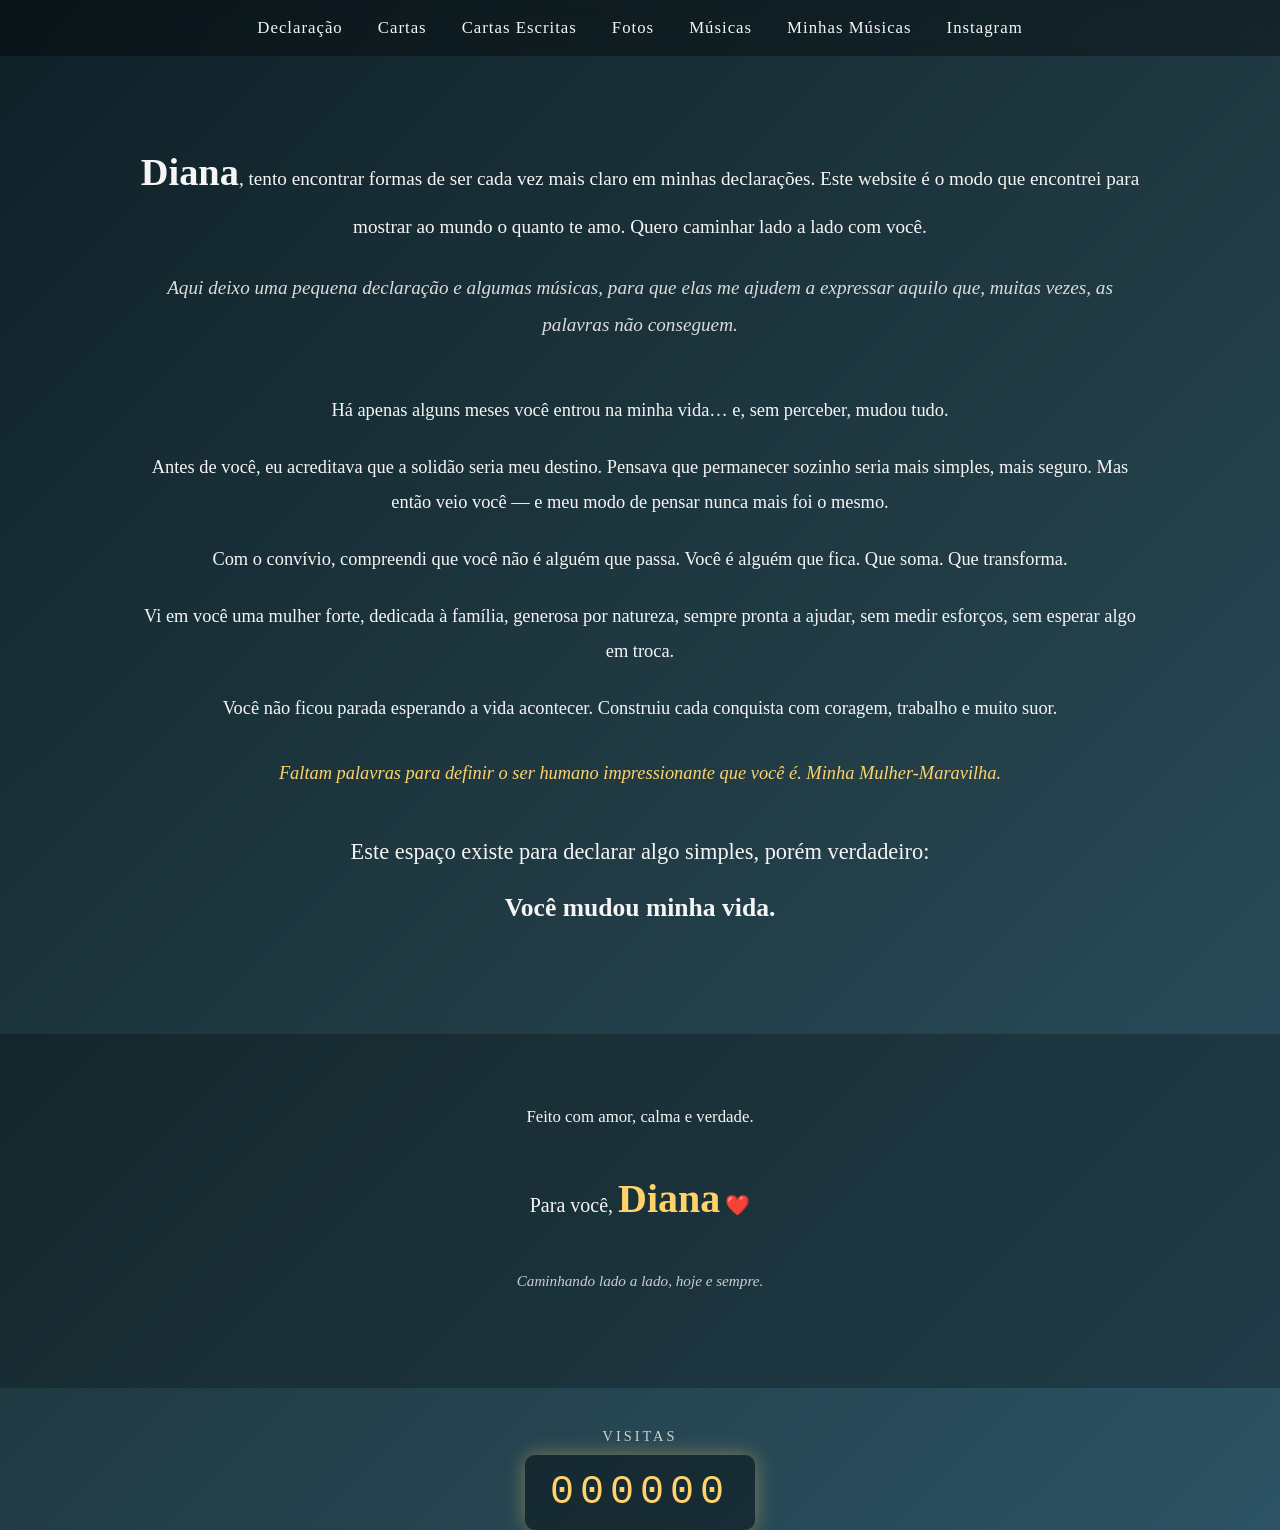
==== commit a1e6e67f: "arrumado o menu nav de todos os html" ====
--- a/index.html
+++ b/index.html
@@ -19,6 +19,7 @@
         <a href="fotos.html">Fotos</a>
         <a href="videos.html">Músicas</a>
         <a href="musicas-autorais.html">Minhas Músicas</a>
+        <a href="instagram-publicacoes.html">Instagram</a>
     </div>
 </nav>
 
--- a/style.css
+++ b/style.css
@@ -433,4 +433,13 @@
 .letra p{
     margin-bottom: 2px;   /* diminui espaço entre blocos */
     line-height: 1;      /* reduz altura da linha */
+}
+
+/* ================= INSTAGRAM ================= */
+
+.instagram-grid{
+    display:grid;
+    grid-template-columns: repeat(auto-fit,minmax(320px,1fr));
+    gap:30px;
+    margin-top:40px;
 }
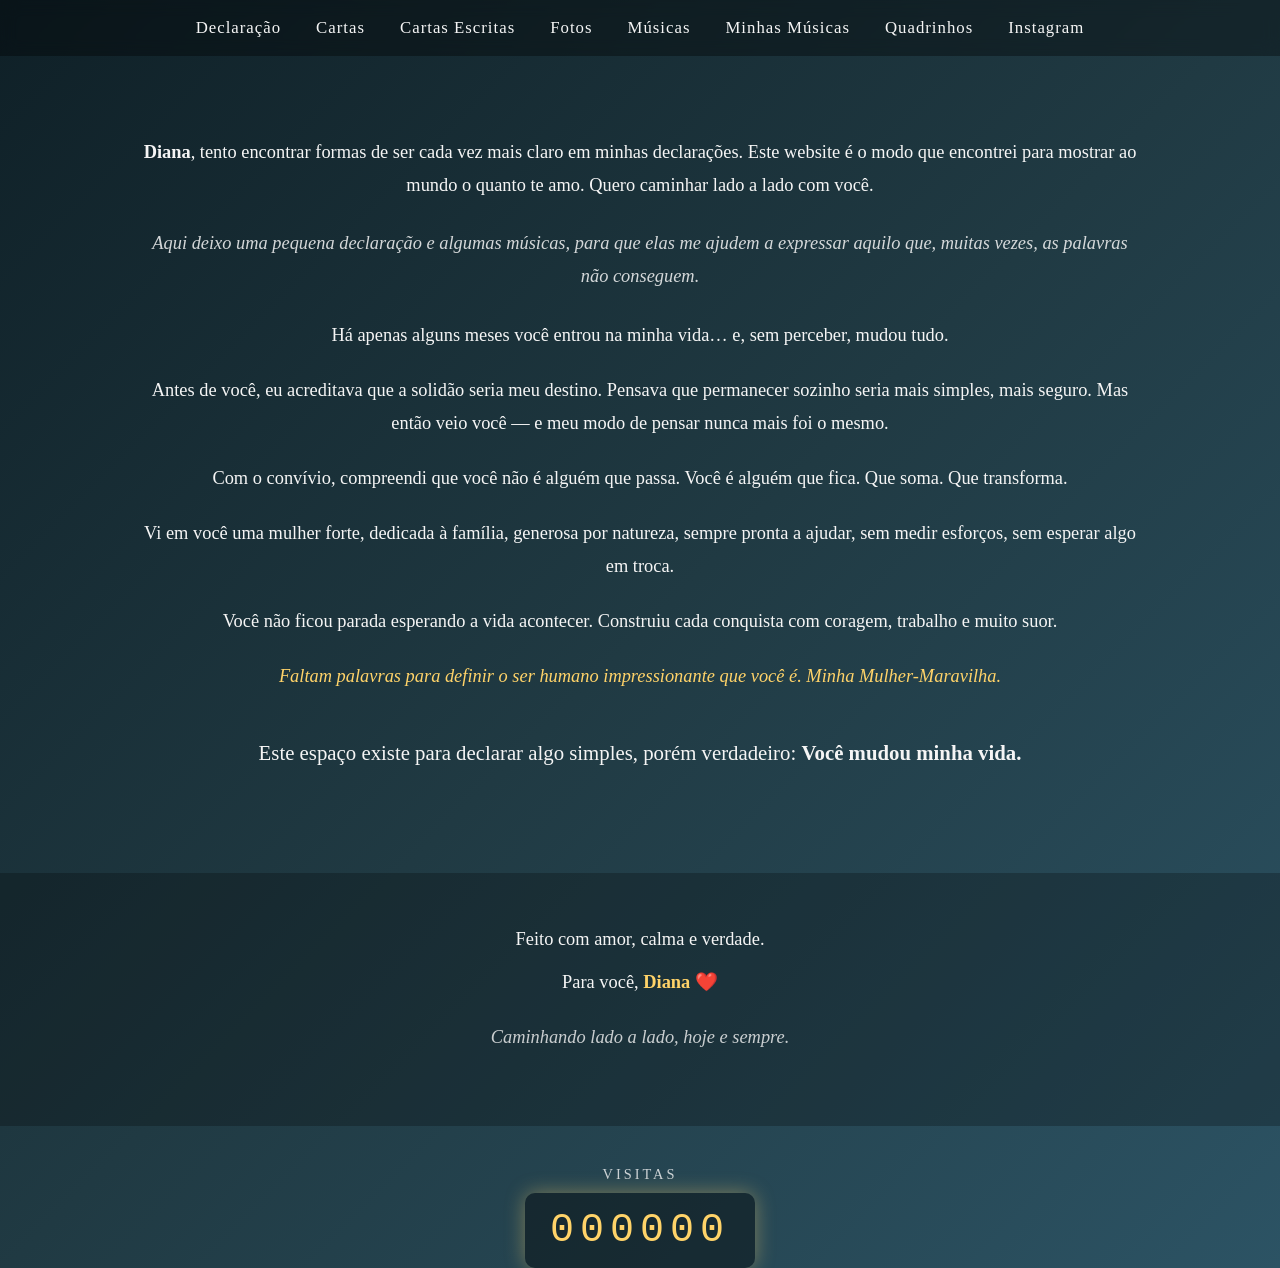
==== commit cad17de4: "alteracao no nav de todas os html" ====
--- a/index.html
+++ b/index.html
@@ -19,6 +19,7 @@
         <a href="fotos.html">Fotos</a>
         <a href="videos.html">Músicas</a>
         <a href="musicas-autorais.html">Minhas Músicas</a>
+        <a href="quadrinhos-musicais.html">Quadrinhos</a>
         <a href="instagram-publicacoes.html">Instagram</a>
     </div>
 </nav>
--- a/style.css
+++ b/style.css
@@ -1,405 +1,180 @@
-/* RESET */
-* {
-    margin: 0;
-    padding: 0;
-    box-sizing: border-box;
-}
-
-/* BASE */
-body {
-    font-family: 'Georgia', serif;
+/* ================= RESET ================= */
+
+*{
+    margin:0;
+    padding:0;
+    box-sizing:border-box;
+}
+
+/* ================= BASE ================= */
+
+body{
+    font-family:'Georgia', serif;
     background: linear-gradient(135deg, #0f2027, #203a43, #2c5364);
-    color: #f5f5f5;
-    min-height: 100vh;
-    scroll-behavior: smooth;
-}
-
-.intro {
-    font-size: 1.2rem;
-    line-height: 1.9;
-    margin-bottom: 25px;
-    opacity: 0;
-    animation: fadeUp 1.8s ease forwards;
-}
-
-.intro.secondary {
-    font-style: italic;
-    color: #dcdcdc;
-    margin-bottom: 50px;
-}
-
-/* ESTRUTURA */
-.section {
-    padding: 80px 20px;
-    display: flex;
-    justify-content: center;
-}
-
-.container {
-    max-width: 1000px;
-    width: 100%;
-    text-align: center;
-    animation: fadeUp 1.6s ease forwards;
-    opacity: 0;
-}
-
-/* TÍTULOS */
-.title {
-    font-size: 3rem;
-    letter-spacing: 2px;
-    margin-bottom: 40px;
-    animation: fadeDown 1.2s ease forwards;
-    opacity: 0;
-}
-
-strong {
-    font-size: 2em;
-}
-
-/* TEXTO */
-p {
-    font-size: 1.15rem;
-    line-height: 1.9;
-    margin-bottom: 22px;
-}
-
-/* DESTAQUES */
-.highlight {
-    font-style: italic;
-    color: #ffd369;
-    margin-top: 30px;
-}
-
-.final {
-    font-size: 1.4rem;
-    margin-top: 40px;
-}
-
-.final strong {
-    display: block;
-    margin-top: 10px;
-    font-size: 1.6rem;
-}
-
-/* VÍDEOS */
-.videos {
-    background: rgba(0, 0, 0, 0.15);
-}
-
-.video-grid {
-    display: grid;
-    grid-template-columns: repeat(auto-fit, minmax(280px, 1fr));
-    gap: 30px;
-}
-
-.video iframe {
-    width: 100%;
-    aspect-ratio: 16 / 9;
-    border-radius: 12px;
-    border: none;
-    box-shadow: 0 8px 20px rgba(0, 0, 0, 0.35);
-}
-
-/* FOOTER */
-.footer {
-    background: rgba(0, 0, 0, 0.25);
-    padding: 50px 20px;
-    width: 100%;
-}
-
-.footer-content {
-    max-width: 900px;
-    margin: 0 auto;
-    text-align: center;
-    display: flex;
-    flex-direction: column;
-    gap: 14px;
-    animation: fadeUp 1.2s ease forwards;
-    opacity: 0;
-}
-
-/* TEXTOS */
-.footer-text {
-    font-size: 1.05rem;
-    line-height: 1.6;
-}
-
-.footer-heart {
-    font-size: 1.25rem;
-    line-height: 1.6;
-}
-
-.footer-heart strong {
-    color: #ffd369;
-}
-
-.footer-signature {
-    font-size: 0.95rem;
-    font-style: italic;
-    opacity: 0.8;
-}
-
-/* CORAÇÃO ANIMADO */
-.footer-heart span {
-    display: inline-block;
-    animation: pulse 1.6s infinite;
-}
-
-/* ANIMAÇÃO */
-@keyframes pulse {
-    0% { transform: scale(1); }
-    50% { transform: scale(1.12); }
-    100% { transform: scale(1); }
-}
-
-/* MOBILE */
-@media (max-width: 600px) {
-    .footer {
-        padding: 40px 16px;
-    }
-
-    .footer-text {
-        font-size: 1rem;
-    }
-
-    .footer-heart {
-        font-size: 1.15rem;
-    }
-
-    .footer-signature {
-        font-size: 0.9rem;
-    }
-}
-
-/* TELAS GRANDES */
-@media (min-width: 1200px) {
-    .footer {
-        padding: 70px 20px;
-    }
-}
-
-
-@keyframes pulse {
-    0% { transform: scale(1); }
-    50% { transform: scale(1.15); }
-    100% { transform: scale(1); }
-}
-
-
-/* ANIMAÇÕES */
-@keyframes fadeUp {
-    from {
-        opacity: 0;
-        transform: translateY(40px);
-    }
-    to {
-        opacity: 1;
-        transform: translateY(0);
-    }
-}
-
-@keyframes fadeDown {
-    from {
-        opacity: 0;
-        transform: translateY(-40px);
-    }
-    to {
-        opacity: 1;
-        transform: translateY(0);
-    }
-}
-
-/* RESPONSIVO */
-@media (max-width: 600px) {
-    .title {
-        font-size: 2.2rem;
-    }
-
-    p {
-        font-size: 1.05rem;
-    }
+    color:#f5f5f5;
+    min-height:100vh;
+    scroll-behavior:smooth;
+}
+
+/* ================= ESTRUTURA ================= */
+
+.section{
+    padding:80px 20px;
+    display:flex;
+    justify-content:center;
+}
+
+.container{
+    max-width:1000px;
+    width:100%;
+    text-align:center;
 }
 
 /* ================= NAV ================= */
 
-.nav {
-    width: 100%;
-    padding: 18px 0;
-    background: rgba(0,0,0,0.35);
-    backdrop-filter: blur(8px);
-}
-
-.nav-content {
-    max-width: 1000px;
-    margin: 0 auto;          /* centraliza o container */
-    display: flex;
-    justify-content: center; /* centraliza os links */
-    align-items: center;
-    gap: 35px;
-    flex-wrap: wrap;
-}
-
-.nav a {
-    color: #f5f5f5;
-    text-decoration: none;
-    font-size: 1.05rem;
-    letter-spacing: 1px;
-    position: relative;
-    transition: 0.3s;
-}
-
-.nav a::after {
-    content: "";
-    position: absolute;
-    width: 0;
-    height: 2px;
-    background: #ffd369;
-    left: 0;
-    bottom: -5px;
-    transition: 0.3s;
-}
-
-.nav a:hover::after {
-    width: 100%;
-}
-
-/* ================= CARTAS ================= */
-
-/* ================= CARTAS - 2 POR LINHA ================= */
-
-.cartas-grid {
-    display: flex;
-    flex-direction: column;
-    gap: 30px;
-    margin-top: 40px;
-}
-
-.carta {
-    background: rgba(255,255,255,0.08);
-    padding: 40px;
-    border-radius: 18px;
-    backdrop-filter: blur(6px);
-    box-shadow: 0 12px 30px rgba(0,0,0,0.35);
-    transition: 0.4s ease;
-    text-align: left;
-    min-height: 250px;
-}
-
-.carta:hover {
-    transform: translateY(-8px);
-}
-
-.carta h3 {
-    color: #ffd369;
-    margin-bottom: 20px;
-    font-size: 1.4rem;
-}
-
-.carta p {
-    font-size: 1.15rem;
-    line-height: 1.8;
-}
-
-/* Responsivo - celular */
-@media (max-width: 768px) {
-    .cartas-grid {
-        grid-template-columns: 1fr;
-    }
-}
-
-/* ================= FOTOS ================= */
-
-.fotos-grid {
-    display: grid;
-    grid-template-columns: repeat(auto-fit,minmax(220px,1fr));
-    gap: 20px;
-    margin-top: 40px;
-}
-
-.fotos-grid img {
-    width: 100%;
-    border-radius: 14px;
-    transition: 0.4s;
-    box-shadow: 0 8px 20px rgba(0,0,0,0.35);
-}
-
-.fotos-grid img:hover {
-    transform: scale(1.08);
-}
-
-/* LIGHTBOX */
-
-.lightbox {
-    display: none;
-    position: fixed;
-    z-index: 2000;
-    left: 0;
-    top: 0;
-    width: 100%;
-    height: 100%;
-    background: rgba(0,0,0,0.85);
-    justify-content: center;
-    align-items: center;
-}
-
-.lightbox img{
-    max-width: 95vw;
-    max-height: 95vh;
-    object-fit: contain;
-    border-radius:12px;
-    transition: transform 0.3s ease;
-    box-shadow:0 0 40px rgba(0,0,0,0.8);
-}
-
-.fotos-grid img {
-    cursor: pointer;
-}
-
-/* ================= CARTAS DIGITALIZADAS ================= */
-
+.nav{
+    width:100%;
+    padding:18px 0;
+    background:rgba(0,0,0,0.35);
+    backdrop-filter:blur(8px);
+}
+
+.nav-content{
+    max-width:1000px;
+    margin:0 auto;
+    display:flex;
+    justify-content:center;
+    align-items:center;
+    gap:35px;
+    flex-wrap:wrap;
+}
+
+.nav a{
+    color:#f5f5f5;
+    text-decoration:none;
+    font-size:1.05rem;
+    letter-spacing:1px;
+    position:relative;
+    transition:0.3s;
+}
+
+.nav a::after{
+    content:"";
+    position:absolute;
+    width:0;
+    height:2px;
+    background:#ffd369;
+    left:0;
+    bottom:-5px;
+    transition:0.3s;
+}
+
+.nav a:hover::after{
+    width:100%;
+}
+
+/* ================= TÍTULOS ================= */
+
+.title{
+    font-size:2.8rem;
+    margin-bottom:30px;
+}
+
+.subtitle{
+    margin-top:60px;
+    margin-bottom:20px;
+    color:#ffd369;
+}
+
+/* ================= TEXTOS ================= */
+
+p{
+    font-size:1.15rem;
+    line-height:1.8;
+    margin-bottom:22px;
+}
+
+.intro{
+    margin-bottom:25px;
+}
+
+.intro.secondary{
+    font-style:italic;
+    opacity:0.85;
+}
+
+.highlight{
+    color:#ffd369;
+    font-style:italic;
+}
+
+.final{
+    font-size:1.3rem;
+    margin-top:40px;
+}
+
+/* ================= GRID PADRÃO (FOTOS / CARTAS / QUADRINHOS) ================= */
+
+.fotos-grid,
 .cartas-escritas-grid{
     display:grid;
-    grid-template-columns: repeat(auto-fit,minmax(280px,1fr));
+    grid-template-columns:repeat(auto-fit,minmax(250px,1fr));
+    gap:20px;
+    margin-top:40px;
+}
+
+.fotos-grid img,
+.carta-escrita img{
+    width:100%;
+    border-radius:14px;
+    box-shadow:0 8px 25px rgba(0,0,0,0.4);
+    transition:0.4s;
+    cursor:pointer;
+}
+
+.fotos-grid img:hover,
+.carta-escrita img:hover{
+    transform:scale(1.05);
+}
+
+/* ================= CARTAS DIGITADAS ================= */
+
+.cartas-grid{
+    display:flex;
+    flex-direction:column;
     gap:30px;
     margin-top:40px;
 }
 
-.carta-escrita img{
-    width:100%;
+.carta{
+    background:rgba(255,255,255,0.08);
+    padding:30px;
     border-radius:14px;
-    box-shadow:0 10px 30px rgba(0,0,0,0.4);
-    transition:0.4s;
-    cursor:pointer;
-}
-
-.carta-escrita img:hover{
-    transform:scale(1.05);
-}
-
-/* ================= CONTADOR DIGITAL ================= */
-
-.contador-box{
-    margin-top:40px;
-    text-align:center;
-}
-
-.contador-label{
-    font-size:0.9rem;
-    letter-spacing:3px;
-    margin-bottom:10px;
-    opacity:0.8;
-}
-
-.contador-digital{
-    font-family: 'Courier New', monospace;
-    font-size:2.5rem;
-    letter-spacing:6px;
-    color:#ffd369;
-    background:rgba(0,0,0,0.4);
-    display:inline-block;
-    padding:15px 25px;
-    border-radius:10px;
-    box-shadow:0 0 20px rgba(255,211,105,0.4);
+    backdrop-filter:blur(6px);
+    box-shadow:0 8px 25px rgba(0,0,0,0.3);
+    max-width:700px;
+    margin:0 auto;
+}
+
+.carta h3{
+    color:#ffd369;
+    margin-bottom:15px;
+}
+
+/* ================= VÍDEOS ================= */
+
+.video-grid{
+    display:grid;
+    grid-template-columns:repeat(auto-fit,minmax(280px,1fr));
+    gap:30px;
+}
+
+.video iframe{
+    width:100%;
+    aspect-ratio:16/9;
+    border:none;
+    border-radius:12px;
+    box-shadow:0 8px 20px rgba(0,0,0,0.35);
 }
 
 /* ================= MÚSICAS AUTORAIS ================= */
@@ -420,26 +195,126 @@
 
 .player{
     width:100%;
-    margin-bottom:5px;
+    margin-bottom:25px;
 }
 
 .letra{
     text-align:left;
-    line-height:1;
+    line-height:1.6;
     font-style:italic;
     white-space:pre-line;
 }
 
 .letra p{
-    margin-bottom: 2px;   /* diminui espaço entre blocos */
-    line-height: 1;      /* reduz altura da linha */
-}
-
-/* ================= INSTAGRAM ================= */
-
-.instagram-grid{
-    display:grid;
-    grid-template-columns: repeat(auto-fit,minmax(320px,1fr));
-    gap:30px;
+    margin-bottom:8px;
+}
+
+/* ================= AUTORIA ================= */
+
+.autor-info{
+    margin-top:15px;
+    margin-bottom:40px;
+    font-size:0.95rem;
+    opacity:0.8;
+    font-style:italic;
+    max-width:700px;
+    margin-left:auto;
+    margin-right:auto;
+}
+
+/* ================= LIGHTBOX GLOBAL ================= */
+
+.lightbox{
+    display:none;
+    position:fixed;
+    top:0;
+    left:0;
+    width:100%;
+    height:100%;
+    background:rgba(0,0,0,0.95);
+    justify-content:center;
+    align-items:center;
+    z-index:3000;
+}
+
+.lightbox img{
+    max-width:95vw;
+    max-height:95vh;
+    object-fit:contain;
+    border-radius:12px;
+    transition:transform 0.3s ease;
+    box-shadow:0 0 40px rgba(0,0,0,0.8);
+}
+
+/* ================= CONTADOR DIGITAL ================= */
+
+.contador-box{
     margin-top:40px;
+    text-align:center;
+}
+
+.contador-label{
+    font-size:0.9rem;
+    letter-spacing:3px;
+    margin-bottom:10px;
+    opacity:0.8;
+}
+
+.contador-digital{
+    font-family:'Courier New', monospace;
+    font-size:2.5rem;
+    letter-spacing:6px;
+    color:#ffd369;
+    background:rgba(0,0,0,0.4);
+    display:inline-block;
+    padding:15px 25px;
+    border-radius:10px;
+    box-shadow:0 0 20px rgba(255,211,105,0.4);
+}
+
+/* ================= FOOTER ================= */
+
+.footer{
+    background:rgba(0,0,0,0.25);
+    padding:50px 20px;
+}
+
+.footer-content{
+    max-width:900px;
+    margin:0 auto;
+    text-align:center;
+}
+
+.footer-text{
+    margin-bottom:10px;
+}
+
+.footer-heart strong{
+    color:#ffd369;
+}
+
+.footer-signature{
+    font-style:italic;
+    opacity:0.8;
+}
+
+/* ================= RESPONSIVO ================= */
+
+@media(max-width:600px){
+
+    .title{
+        font-size:2.2rem;
+    }
+
+    p{
+        font-size:1.05rem;
+    }
+
+    .nav-content{
+        gap:20px;
+    }
+
+    .contador-digital{
+        font-size:1.8rem;
+    }
 }
